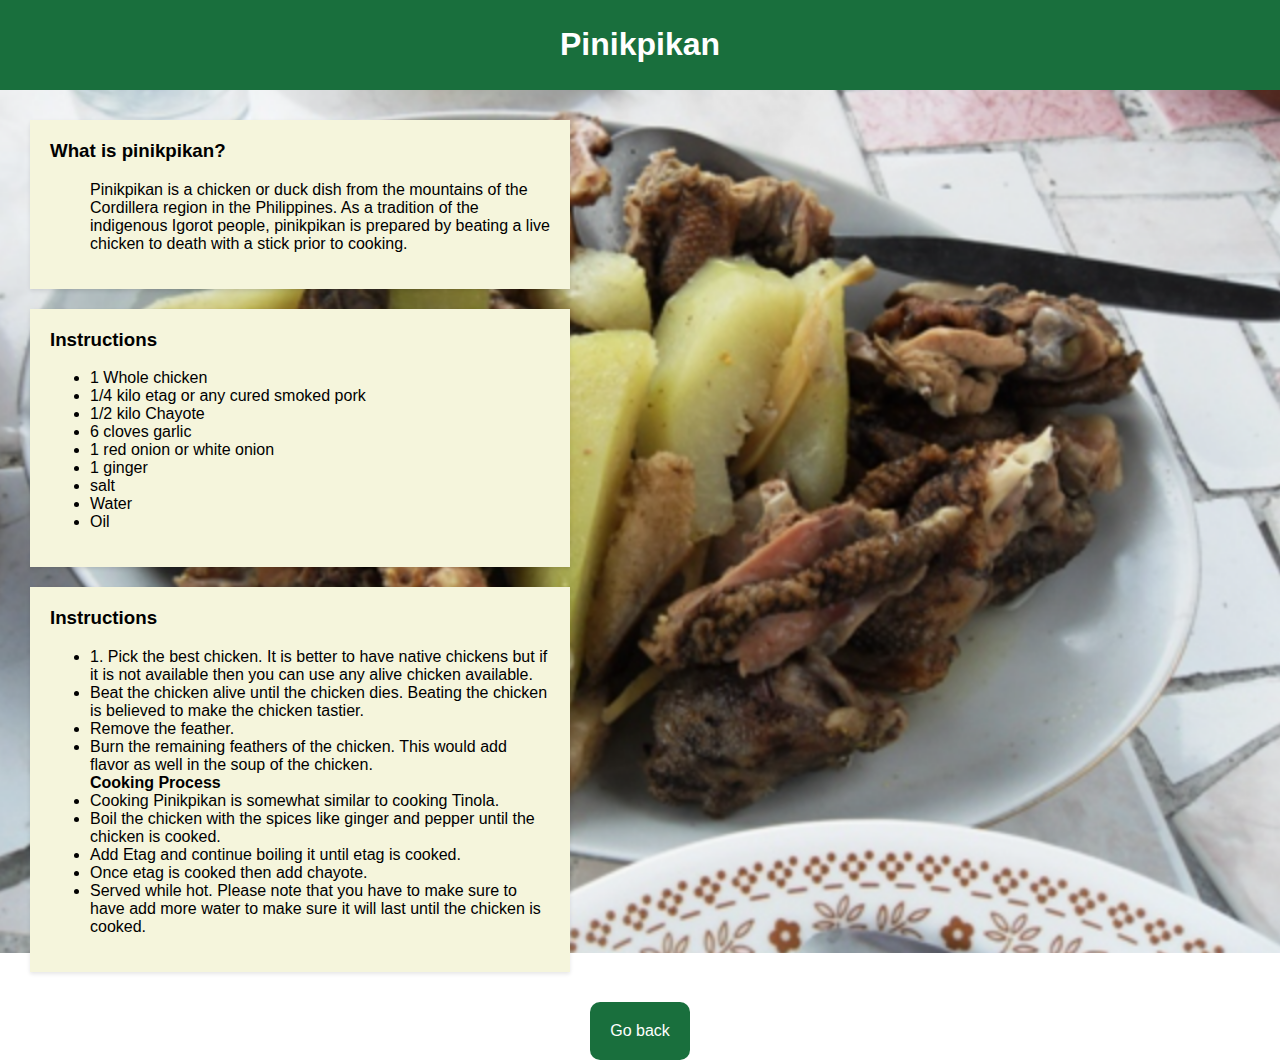
==== Pinikpikan.html @ c611e595 "Add files via upload" ====
<!DOCTYPE html>
<html>
<head>
    <title>Pinipikan Recipe</title>
    <link rel="stylesheet" type="text/css" href="styles.css">
</head>
<body style="background-image: url('pnkpknback.png'); background-repeat: no-repeat; background-attachment: fixed; background-size: cover;">
    <header>
        <h1>Pinikpikan</h1>
    </header>
    
    <section>
        
        <div class="recipe">
            <div class="recipe-image">
                
            </div>
            <div class="recipe-content">
                <h3>What is pinikpikan?</h3>
                <ul>
                    <p>Pinikpikan is a chicken or duck dish from the mountains of the Cordillera region in the Philippines. As a tradition of the indigenous Igorot people, pinikpikan is prepared by beating a live chicken to death with a stick prior to cooking.</p>
                </ul>
            </div>
        </div>
        <div class="recipe">
            <div class="recipe-image">
                
            </div>
            <div class="recipe-content">
                <h3>Instructions</h3>
                <ul>
                    <li>1 Whole chicken</li>
                    <li>1/4 kilo etag or any cured smoked pork</li>
                    <li>1/2 kilo Chayote</li>
                    <li>6 cloves garlic</li>
                    <li>1 red onion or white onion</li>
                    <li>1 ginger</li>
                    <li>salt</li>
                    <li>Water</li>
                    <li>Oil</li>
                </ul>
            </div>
            
        </div>
        <div class="recipe">
            <div class="recipe-image">
                
            </div>
            <div class="recipe-content">
                <h3>Instructions</h3>
                <ul>
                    <li>1. Pick the best chicken. It is better to have native chickens but if it is not available then you can use any alive chicken available.</li>
                    <li>Beat the chicken alive until the chicken dies. Beating the chicken is believed to make the chicken tastier.</li>
                    <li>Remove the feather.</li>
                    <li>Burn the remaining feathers of the chicken. This would add flavor as well in the soup of the chicken.</li>
                
                    <strong>Cooking Process</strong>
                    <li>Cooking Pinikpikan is somewhat similar to cooking Tinola.</li>
                    <li>Boil the chicken with the spices like ginger and pepper until the chicken is cooked.</li>
                    <li>Add Etag and continue boiling it until etag is cooked.</li>
                    <li>Once etag is cooked then add chayote.</li>
                    <li>Served while hot. Please note that you have to make sure to have add more water to make sure it will last until the chicken is cooked.</li>
                </ul>
            </div>
    </section>
    <center><button onclick="window.location.href='index.html'" class="large-button">Go back</button></center>

</body>
</html>
---- styles.css ----
body {
    font-family: Arial, sans-serif;
    margin: 0;
    padding: 0;
}

header {
    background-color: #196F3D;
    color: white;
    padding: 5px;
    text-align: center;
}

nav {
    background-color: #F5DEB3;
    padding: 10px;
}

nav ul {
    list-style-type: none;
    margin: 0;
    padding: 0;
    text-align: center;
}

nav ul li {
    display: inline;
    margin-right: 200px;
}

nav ul li a {
    color: #8B4513;
    text-decoration: none;
    padding: 50px;
}

section {
    padding: 10px;
    background-color: tra;
}

.recipe {
    display: inline-block;
    width: 100%;
    max-width: 500px;
    margin: 20px;
    padding: 20px;
    background-color: beige;
    backdrop-filter: blur(5px) rgba(255, 255, 255, 0.5);
    box-shadow: 0 2px 4px rgba(0, 0, 0, 0.1);
    display: flex;
    flex-direction: column;
    justify-content: center;
    align-items: justify;
}

.recipe img {
    width: 100%;
    height: auto;
    margin-bottom: 10px;
}

.recipe h3 {
    margin-top: 0;
}

footer {
    background-color: #196F3D;
    color: white;
    padding: 1px;
    text-align: center;
}
.dish {
    width: 30%;
    margin-bottom: 2px;
    transition: transform 0.3s ease;
    backface-visibility: hidden;
}

.dish:hover {
    transform: scale(1.1);
}

.dish img {
    width: 300px;
    height: 300px;
    object-fit: cover;
    margin-bottom: 10px;
  }
.large-button {
    background-color: #196F3D; 
    border: none;
    color: white;
    padding: 20px;
    text-align: center;
    text-decoration: none;
    display: inline-block;
    font-size: 16px;
    box-sizing: border-box;
    transition: background-color 0.3s; 
    border-radius: 10px;
}

.large-button:hover {
    background-color: skyblue; 
}
.transparent-box {
    background: linear-gradient(135deg, rgba(255, 255, 255, 0.1), rgba(255, 255, 255, 0));
    backdrop-filter: blur(10px);
    -webkit-backdrop-filter: blur(10px);
    border-radius: 20px;
    border:1px solid rgba(255, 255, 255, 0.18);
    box-shadow: 0 8px 32px 0 rgba(0, 0, 0, 0.37);
}

section.transparent-box {
    margin-bottom: 20px;
}
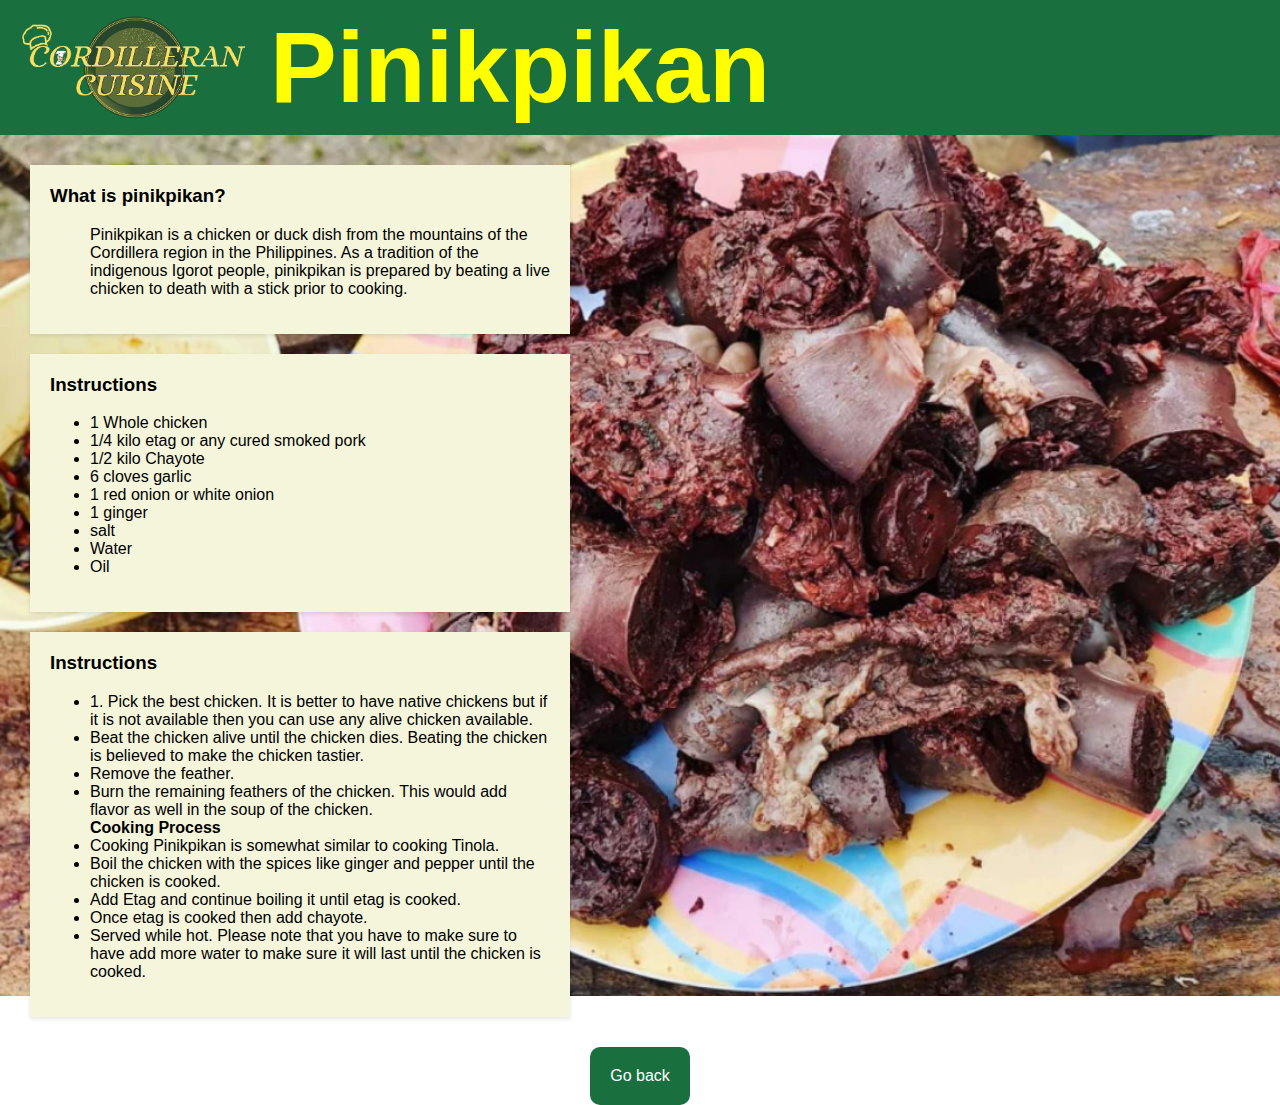
==== commit 220f6c15: "Add files via upload" ====
--- a/Pinikpikan.html
+++ b/Pinikpikan.html
@@ -3,12 +3,36 @@
 <head>
     <title>Pinipikan Recipe</title>
     <link rel="stylesheet" type="text/css" href="styles.css">
+    <style>
+       header {
+            display: flex;
+            align-items: center; /* Align items vertically */
+            background-color: #196F3D;
+            color: yellow;
+            padding: 10px;
+            font-size: 50px;
+            text-align: center;
+            
+        }
+
+        header img {
+            max-width: 100%; /* Set the maximum width to 10% of the container */
+            height: auto; /* Maintain aspect ratio */
+            margin-right: 10px; /* Add some space between the logo and text */
+            width: 250px;
+            
+        }
+
+        h1 {
+            margin: 0; /* Remove default margin */
+        }
+     </style>
 </head>
-<body style="background-image: url('pnkpknback.png'); background-repeat: no-repeat; background-attachment: fixed; background-size: cover;">
+<body style="background-image: url('pinback.png'); background-repeat: no-repeat; background-attachment: fixed; background-size: cover;">
     <header>
+        <img src="logoCC.png" alt="Logo description" />
         <h1>Pinikpikan</h1>
     </header>
-    
     <section>
         
         <div class="recipe">
--- a/styles.css
+++ b/styles.css
@@ -4,34 +4,57 @@
     padding: 0;
 }
 
-header {
-    background-color: #196F3D;
-    color: white;
-    padding: 5px;
+
+
+nav {
+    background-color: #F5DEB3;
+    padding: 20px;
+    margin-top: 20px;
+    border-radius: 5px;
     text-align: center;
 }
 
-nav {
-    background-color: #F5DEB3;
-    padding: 10px;
+nav h2 {
+    margin-top: 0;
+}
+
+nav p {
+    margin-bottom: 10px;
 }
 
 nav ul {
     list-style-type: none;
-    margin: 0;
-    padding: 0;
-    text-align: center;
+    padding-left: 0;
+    display: flex;
+    flex-wrap: wrap;
+    justify-content: center;
 }
 
 nav ul li {
-    display: inline;
-    margin-right: 200px;
+    margin: 0 20px;
+}
+
+nav ul li:first-child {
+    margin-left: 0;
+}
+
+nav ul li:last-child {
+    margin-right: 0;
+}
+
+nav ul li strong {
+    display: block;
+    margin-bottom: 5px;
+    font-weight: bold;
 }
 
 nav ul li a {
     color: #8B4513;
     text-decoration: none;
-    padding: 50px;
+}
+
+nav ul li a:hover {
+    text-decoration: underline;
 }
 
 section {
@@ -117,4 +140,14 @@
     margin-bottom: 20px;
 }
 
-     +.dish a {
+    text-decoration: none;
+    color: inherit; 
+}
+.transparent-box h2 {
+    color: yellow; 
+}
+.dish h3 {
+    color: yellow; 
+}
+
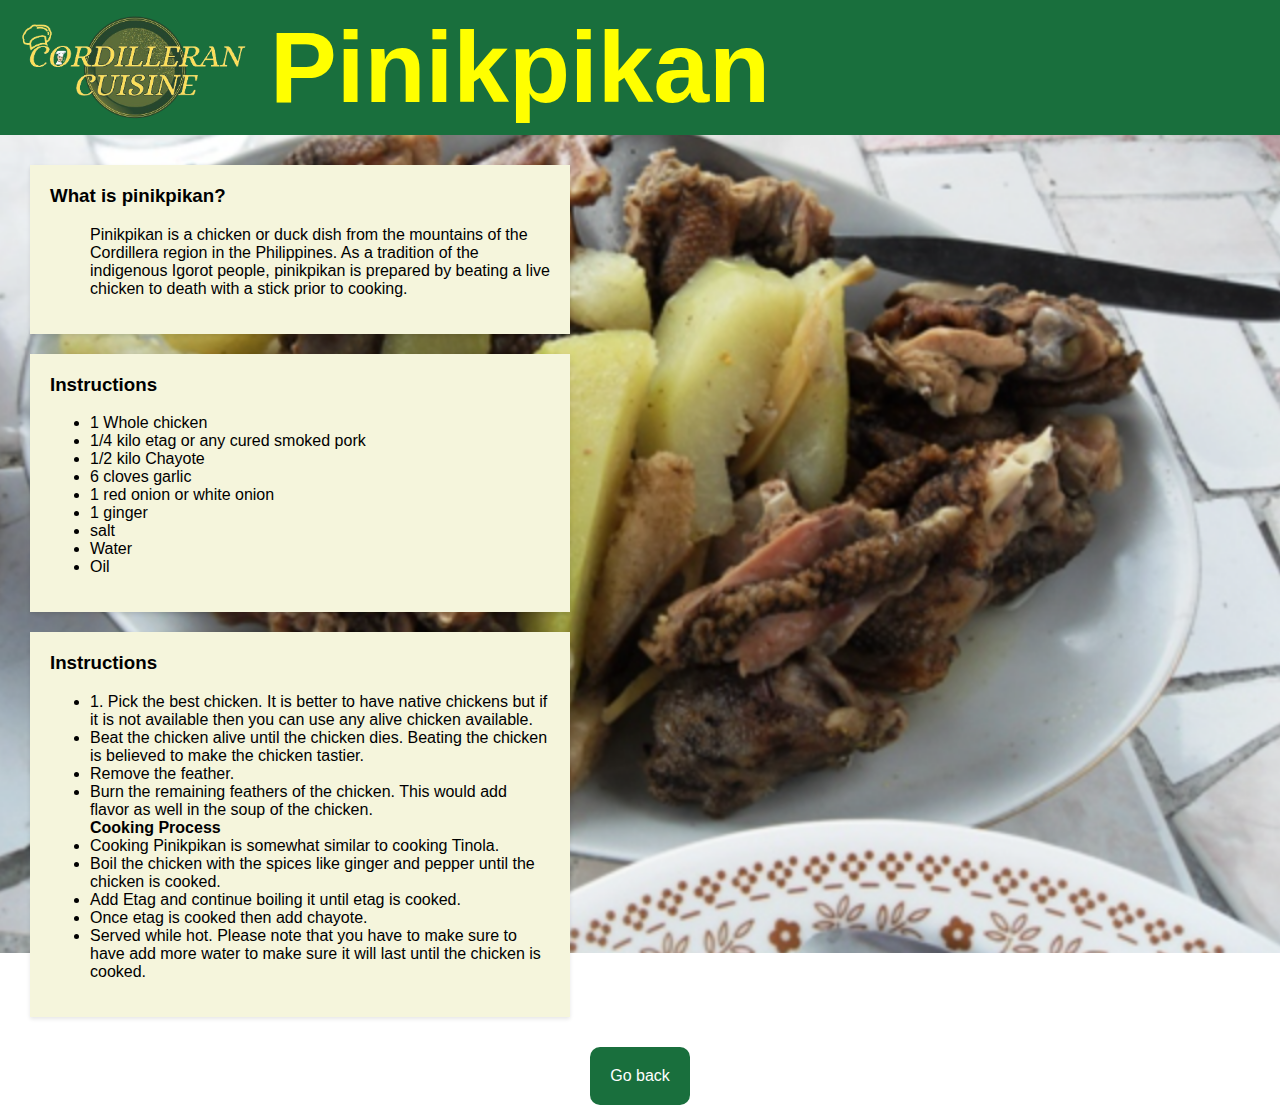
==== commit 2b6ef809: "Update Pinikpikan.html" ====
--- a/Pinikpikan.html
+++ b/Pinikpikan.html
@@ -28,7 +28,7 @@
         }
      </style>
 </head>
-<body style="background-image: url('pinback.png'); background-repeat: no-repeat; background-attachment: fixed; background-size: cover;">
+<body style="background-image: url('pnkpknback.png'); background-repeat: no-repeat; background-attachment: fixed; background-size: cover;">
     <header>
         <img src="logoCC.png" alt="Logo description" />
         <h1>Pinikpikan</h1>
@@ -90,4 +90,4 @@
     <center><button onclick="window.location.href='index.html'" class="large-button">Go back</button></center>
 
 </body>
-</html>+</html>
